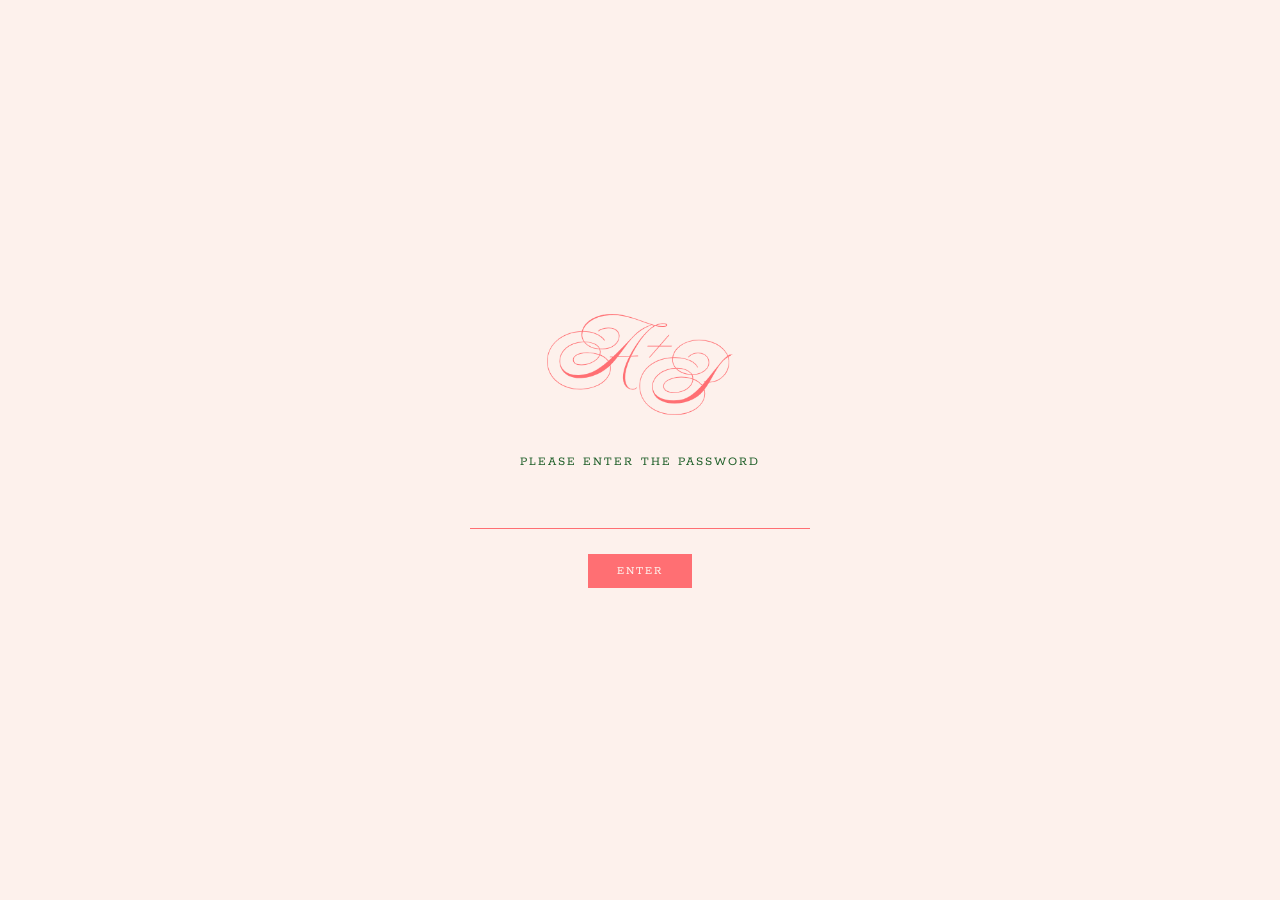
==== index.html @ d62380ea "Add password gate and block search engines Password box in front of all seven pages, styled to match" ====
<!DOCTYPE html>
<html lang="en">
<head>
  <meta charset="UTF-8" />
  <meta name="viewport" content="width=device-width, initial-scale=1.0" />
  <title>Alex &amp; Pen</title>
  <meta name="robots" content="noindex, nofollow" />
  <link rel="stylesheet" href="styles.css" />
  <script src="gate.js"></script>
</head>
<body>
  <nav class="site-nav">
    <a href="details.html">Details</a>
    <a href="menu.html">Menu</a>
    <a href="travel.html">Travel</a>
    <a href="accommodation.html">Accommodation</a>
    <a href="qanda.html">Q+A</a>
    <a href="rsvp.html">RSVP</a>
  </nav>

  <main class="hero">
    <div class="frame">
      <span class="script-name first">Alex &amp;</span>
      <img src="images/pen-and-alex.jpg" alt="Alex and Pen" />
      <span class="script-name second">Pen</span>
    </div>
    <p class="hero-meta">3 July 2027 &middot; Witherenden Farm House, East Sussex</p>
  </main>
</body>
</html>
---- styles.css ----
@import url('https://fonts.googleapis.com/css2?family=Ballet:opsz@16..72&family=Rokkitt:wght@300;400;500&display=swap');

/* Palette sampled directly from the Canva artwork */
:root {
  --blush: #fdf1ec;
  --green: #20602a;
  --coral: #ff6f73;
  --white: #ffffff;

  /* Photo frame width drives the whole hero.
     Canva: frame = 23.3% of canvas width, 42.7% of canvas height. */
  --frame-w: min(23.3vw, 41.4vh);
}

@media (orientation: portrait) {
  :root {
    --frame-w: min(44vw, 36vh);
  }
}

* {
  box-sizing: border-box;
}

html,
body {
  margin: 0;
  background: var(--blush);
}

body {
  color: var(--green);
  /* Rokkitt leads so every guest sees the same thing; American Typewriter
     only steps in if Google Fonts fails to load, on Macs. */
  font-family: 'Rokkitt', 'American Typewriter', Georgia, serif;
}

/* ---------- Nav ---------- */
/* Canva: baseline ~8.8% down the canvas, 3.7% right margin */
nav.site-nav {
  display: flex;
  justify-content: flex-end;
  align-items: baseline;
  gap: 2.4em;
  padding: 7.47vh 3.7vw 0;
  flex-wrap: wrap;
  font-size: clamp(0.72rem, 1.05vw, 0.95rem);
}

nav.site-nav a {
  color: var(--green);
  text-decoration: none;
  text-transform: uppercase;
  /* Geometric sans caps need tracking to breathe */
  letter-spacing: 0.16em;
  font-weight: 400;
  white-space: nowrap;
}

nav.site-nav a.active,
nav.site-nav a:hover {
  color: var(--coral);
}

/* Monogram home link, inner pages only. margin-right:auto pushes the
   remaining links to the right edge without changing nav's flex-end. */
nav.site-nav a.nav-brand {
  margin-right: auto;
  display: block;
  line-height: 0;
  /* nudge up so the artwork's optical centre sits on the nav baseline */
  align-self: center;
  margin-top: -1.25em;
}

nav.site-nav a.nav-brand img {
  display: block;
  height: clamp(38px, 4.2vw, 58px);
  width: auto;
}

/* ---------- Hero ---------- */
.hero {
  display: flex;
  flex-direction: column;
  align-items: center;
  padding: 0 24px;
}

/* The frame box is the anchor everything else is positioned against */
.frame {
  position: relative;
  width: var(--frame-w);
  /* Canva frame aspect = 0.970 (w/h) */
  height: calc(var(--frame-w) / 0.970);
  background: var(--white);
  /* Canva border ≈ 14/318 of frame width */
  padding: calc(var(--frame-w) * 0.044);
  margin-top: calc(var(--frame-w) * 0.473); /* room for the 'Alex &' overhang */
}

.frame img {
  display: block;
  width: 100%;
  height: 100%;
  object-fit: cover;
  object-position: 50% 12%;
}

.script-name {
  position: absolute;
  font-family: 'Ballet', cursive;
  color: var(--coral);
  line-height: 1;
  white-space: nowrap;
  pointer-events: none;
}

/* Canva ink extents: 'Alex &' sits 0.343F left of the frame, 0.280F above it,
   and is 1.274F wide. Offsets below are back-solved from the rendered ink box,
   which sits outside the layout box because of Ballet's tall ascenders. */
.script-name.first {
  font-size: calc(var(--frame-w) * 0.358);
  left: calc(var(--frame-w) * -0.326);
  top: calc(var(--frame-w) * -0.181);
}

/* Canva ink extents: 'Pen' ends 0.280F right of the frame, 0.116F below it,
   and is 0.686F wide. */
.script-name.second {
  font-size: calc(var(--frame-w) * 0.382);
  right: calc(var(--frame-w) * -0.277);
  bottom: calc(var(--frame-w) * -0.140);
}

/* Canva: date baseline sits ~0.32F below the frame */
.hero-meta {
  margin: calc(var(--frame-w) * 0.316) 0 0;
  text-align: center;
  text-transform: uppercase;
  letter-spacing: 0.16em;
  font-size: clamp(0.72rem, 1.05vw, 0.95rem);
  font-weight: 400;
}

/* ---------- Inner pages ---------- */
main.page {
  max-width: 720px;
  margin: 0 auto;
  padding: 6vh 24px 100px;
}

/* pages carrying a wide table need more room */
main.page-wide {
  max-width: 940px;
}

h1.page-title {
  font-family: 'Ballet', cursive;
  color: var(--coral);
  font-size: clamp(3.5rem, 8vw, 6rem);
  font-weight: 400;
  line-height: 1;
  text-align: center;
  margin: 0 0 0.3em;
}

.page-subtitle {
  text-align: center;
  text-transform: uppercase;
  letter-spacing: 0.16em;
  font-size: clamp(0.7rem, 1vw, 0.9rem);
  font-weight: 400;
  margin-bottom: 3rem;
}

section {
  margin-bottom: 2.5rem;
}

section h2 {
  font-weight: 500;
  font-size: 0.95rem;
  color: var(--coral);
  text-transform: uppercase;
  letter-spacing: 0.16em;
  margin-bottom: 0.6em;
}

section p a {
  color: var(--coral);
  text-decoration: none;
  border-bottom: 1px solid rgba(255, 111, 115, 0.35);
  transition: border-color 0.15s ease;
}

section p a:hover {
  border-bottom-color: var(--coral);
}

section p {
  font-size: 1rem;
  font-weight: 300;
  line-height: 1.8;
  margin: 0;
}

.center {
  text-align: center;
}

/* ---------- Tables ---------- */
/* wide content scrolls inside its own box so the page never scrolls sideways */
.table-scroll {
  overflow-x: auto;
  -webkit-overflow-scrolling: touch;
}

table.stays {
  border-collapse: collapse;
  width: 100%;
  min-width: 34rem;
  font-size: 0.95rem;
  font-weight: 300;
}

table.stays th {
  text-align: left;
  font-weight: 500;
  font-size: 0.72rem;
  letter-spacing: 0.16em;
  text-transform: uppercase;
  color: var(--coral);
  padding: 0 1rem 0.7rem 0;
  border-bottom: 1px solid rgba(32, 96, 42, 0.18);
  white-space: nowrap;
}

table.stays td {
  padding: 0.75rem 1rem 0.75rem 0;
  border-bottom: 1px solid rgba(32, 96, 42, 0.09);
  vertical-align: baseline;
}

/* numeric columns sit tighter and centred; the price column stays on one line */
table.stays th:not(:first-child),
table.stays td:not(:first-child) {
  text-align: center;
  white-space: nowrap;
}

table.stays th:last-child,
table.stays td:last-child {
  text-align: right;
  padding-right: 0;
}

table.stays tr:last-child td {
  border-bottom: none;
}

table.stays td a {
  color: var(--green);
  text-decoration: none;
  border-bottom: 1px solid rgba(255, 111, 115, 0.45);
  transition: color 0.15s ease, border-color 0.15s ease;
}

table.stays td a:hover {
  color: var(--coral);
  border-bottom-color: var(--coral);
}

table.stays .note {
  font-size: 0.8em;
  opacity: 0.65;
  white-space: nowrap;
}

footer {
  text-align: center;
  padding: 8vh 0 4vh;
  font-size: 0.95rem;
  opacity: 0.55;
}

@media (max-width: 640px) {
  nav.site-nav {
    justify-content: center;
    gap: 1.4em;
    padding: 4vh 20px 0;
  }

  /* Monogram gets its own centred line above the links */
  nav.site-nav a.nav-brand {
    margin-right: 0;
    flex-basis: 100%;
    margin-top: 0;
    margin-bottom: 0.4em;
  }

  /* the img is display:block, so centre it with auto margins, not text-align */
  nav.site-nav a.nav-brand img {
    margin-inline: auto;
  }

  /* Stack the stays table into cards so price isn't hidden off-screen */
  table.stays,
  table.stays tbody,
  table.stays tr,
  table.stays td {
    display: block;
    width: auto;
    min-width: 0;
  }

  table.stays thead {
    display: none;
  }

  table.stays tr {
    padding: 0.9rem 0;
    border-bottom: 1px solid rgba(32, 96, 42, 0.12);
  }

  table.stays td {
    padding: 0;
    border: none;
    display: flex;
    justify-content: space-between;
    gap: 1rem;
    text-align: right;
  }

  table.stays td::before {
    content: attr(data-label);
    font-size: 0.7rem;
    letter-spacing: 0.14em;
    text-transform: uppercase;
    opacity: 0.6;
    text-align: left;
  }

  /* property name spans the card as a heading, with no label */
  table.stays td[data-label="Property"] {
    display: block;
    text-align: left;
    font-size: 1.05rem;
    margin-bottom: 0.5rem;
  }

  table.stays td[data-label="Property"]::before {
    content: none;
  }

  table.stays td[data-label="Price"] {
    margin-top: 0.35rem;
    color: var(--coral);
  }

  table.stays tr:last-child {
    border-bottom: none;
  }
}

/* ---------- Password gate ---------- */
/* while locked, hide the real page but keep the gate itself visible */
html.gate-locked body > *:not(#gate) {
  display: none !important;
}

#gate {
  position: fixed;
  inset: 0;
  background: var(--blush);
  display: flex;
  align-items: center;
  justify-content: center;
  padding: 24px;
  z-index: 999;
}

.gate-inner {
  width: 100%;
  max-width: 340px;
  text-align: center;
}

.gate-mark {
  display: block;
  width: clamp(120px, 26vw, 190px);
  height: auto;
  margin: 0 auto 2.2rem;
}

.gate-label {
  display: block;
  text-transform: uppercase;
  letter-spacing: 0.16em;
  font-size: clamp(0.68rem, 1vw, 0.8rem);
  line-height: 1.7;
  margin-bottom: 1.2rem;
}

.gate-input {
  width: 100%;
  font-family: inherit;
  font-size: 1.05rem;
  text-align: center;
  letter-spacing: 0.08em;
  color: var(--green);
  background: transparent;
  border: none;
  border-bottom: 1px solid rgba(32, 96, 42, 0.35);
  padding: 0.5rem 0;
  border-radius: 0;
}

.gate-input:focus {
  outline: none;
  border-bottom-color: var(--coral);
}

.gate-button {
  margin-top: 1.6rem;
  font-family: inherit;
  font-size: 0.75rem;
  text-transform: uppercase;
  letter-spacing: 0.18em;
  color: var(--blush);
  background: var(--coral);
  border: none;
  border-radius: 0;
  padding: 0.8em 2.4em;
  cursor: pointer;
  transition: opacity 0.15s ease;
}

.gate-button:hover {
  opacity: 0.85;
}

.gate-error {
  margin: 1.1rem 0 0;
  font-size: 0.85rem;
  color: var(--coral);
}
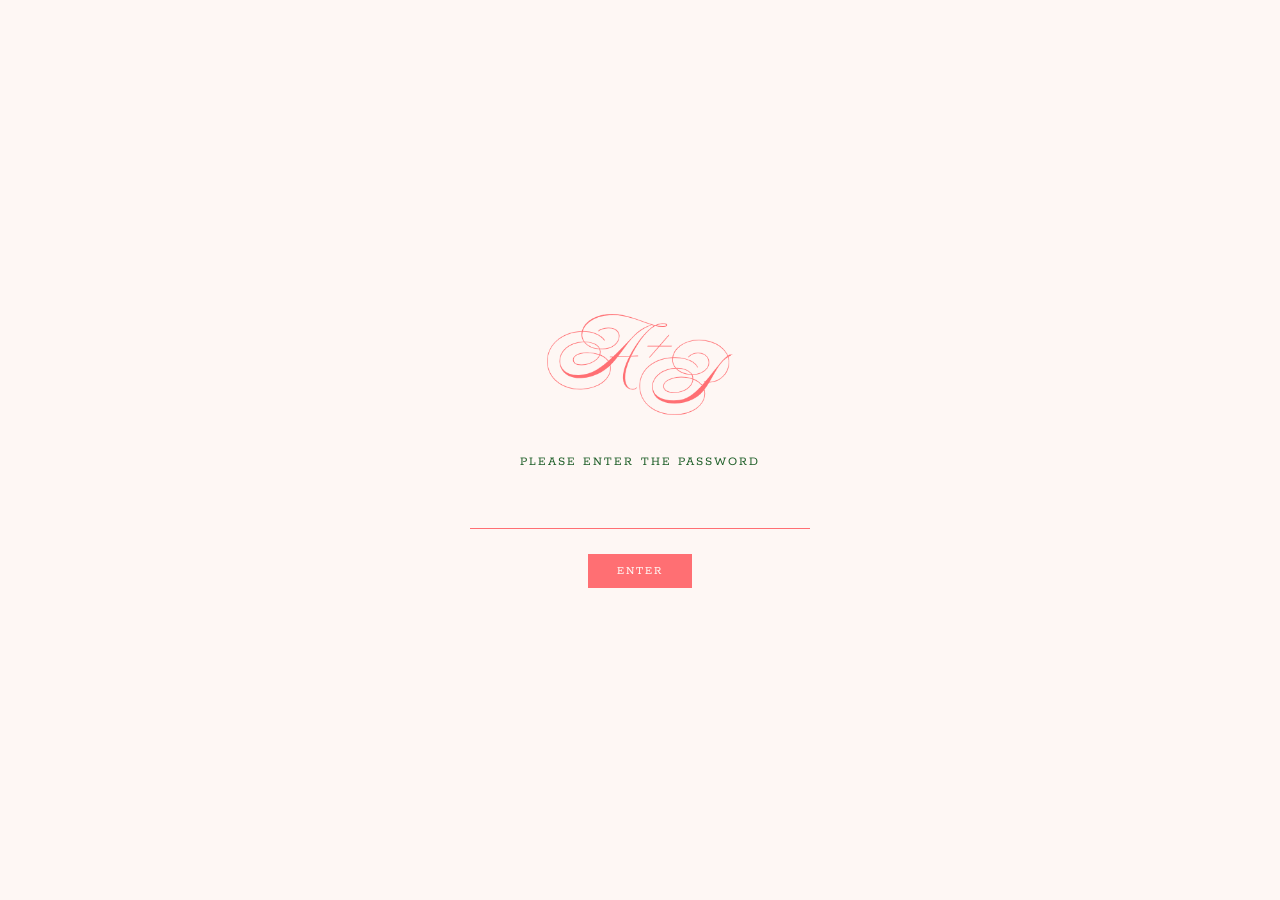
==== commit 713c85ee: "Add hamburger menu on mobile Under 640px the nav links collapse behind a top-left hamburger that ope" ====
--- a/index.html
+++ b/index.html
@@ -7,6 +7,7 @@
   <meta name="robots" content="noindex, nofollow" />
   <link rel="stylesheet" href="styles.css" />
   <script src="gate.js"></script>
+  <script src="nav.js"></script>
 </head>
 <body>
   <nav class="site-nav">
--- a/styles.css
+++ b/styles.css
@@ -2,7 +2,7 @@
 
 /* Palette sampled directly from the Canva artwork */
 :root {
-  --blush: #fdf1ec;
+  --blush: #fef7f4;
   --green: #20602a;
   --coral: #ff6f73;
   --white: #ffffff;
@@ -198,6 +198,16 @@
   border-bottom-color: var(--coral);
 }
 
+/* section p has no margin, so separate consecutive paragraphs */
+section p + p {
+  margin-top: 1rem;
+}
+
+/* Rokkitt is only loaded up to 500, so avoid a browser-faked 700 bold */
+section p strong {
+  font-weight: 500;
+}
+
 section p {
   font-size: 1rem;
   font-weight: 300;
@@ -207,6 +217,52 @@
 
 .center {
   text-align: center;
+}
+
+/* ---------- Schedule ---------- */
+ul.schedule {
+  list-style: none;
+  margin: 0;
+  padding: 0;
+}
+
+ul.schedule li {
+  display: flex;
+  gap: 1.6rem;
+  align-items: baseline;
+  padding: 0.6rem 0;
+  border-bottom: 1px solid rgba(32, 96, 42, 0.09);
+  font-size: 1rem;
+  font-weight: 300;
+}
+
+ul.schedule li:last-child {
+  border-bottom: none;
+}
+
+/* section p has no margin, so give copy following a schedule some air */
+ul.schedule + p {
+  margin-top: 1.3rem;
+}
+
+ul.schedule .time {
+  /* wide enough for a range like 14:30–15:00 without wrapping */
+  flex: 0 0 7.6rem;
+  color: var(--coral);
+  font-size: 0.75rem;
+  letter-spacing: 0.14em;
+  text-transform: uppercase;
+  white-space: nowrap;
+}
+
+@media (max-width: 640px) {
+  ul.schedule li {
+    gap: 1rem;
+  }
+
+  ul.schedule .time {
+    flex-basis: 6.8rem;
+  }
 }
 
 /* ---------- Tables ---------- */
@@ -445,3 +501,101 @@
   font-size: 0.85rem;
   color: var(--coral);
 }
+
+/* ---------- Mobile menu ---------- */
+/* Built by nav.js. On desktop the wrapper doesn't affect layout and the
+   toggle is hidden, so the nav renders exactly as before. */
+nav.site-nav .nav-links {
+  display: contents;
+}
+
+nav.site-nav .nav-toggle {
+  display: none;
+}
+
+@media (max-width: 640px) {
+  /* header row: hamburger top left, monogram (inner pages) centred */
+  html.nav-js nav.site-nav {
+    position: relative;
+    align-items: center;
+    min-height: 72px;
+    padding: 14px 20px;
+  }
+
+  html.nav-js nav.site-nav a.nav-brand {
+    margin-bottom: 0;
+  }
+
+  /* links hidden until the menu is opened */
+  html.nav-js nav.site-nav:not(.is-open) a:not(.nav-brand),
+  html.nav-js nav.site-nav:not(.is-open) .nav-links {
+    display: none;
+  }
+
+  nav.site-nav .nav-toggle {
+    display: block;
+    position: absolute;
+    top: 14px;
+    left: 12px;
+    width: 44px;
+    height: 44px;
+    padding: 0;
+    border: 0;
+    background: transparent;
+    cursor: pointer;
+    z-index: 60;
+  }
+
+  nav.site-nav .nav-toggle span {
+    position: absolute;
+    left: 11px;
+    width: 22px;
+    height: 1.5px;
+    background: var(--green);
+    transition: transform 0.2s ease, opacity 0.2s ease;
+  }
+
+  nav.site-nav .nav-toggle span:nth-child(1) { top: 15px; }
+  nav.site-nav .nav-toggle span:nth-child(2) { top: 21px; }
+  nav.site-nav .nav-toggle span:nth-child(3) { top: 27px; }
+
+  /* open: bars become a cross, pinned so it stays reachable over the menu */
+  nav.site-nav.is-open .nav-toggle {
+    position: fixed;
+  }
+
+  nav.site-nav.is-open .nav-toggle span:nth-child(1) {
+    transform: translateY(6px) rotate(45deg);
+  }
+
+  nav.site-nav.is-open .nav-toggle span:nth-child(2) {
+    opacity: 0;
+  }
+
+  nav.site-nav.is-open .nav-toggle span:nth-child(3) {
+    transform: translateY(-6px) rotate(-45deg);
+  }
+
+  nav.site-nav.is-open .nav-links {
+    position: fixed;
+    inset: 0;
+    z-index: 50;
+    display: flex;
+    flex-direction: column;
+    align-items: center;
+    justify-content: center;
+    gap: 0;
+    background: var(--blush);
+    font-size: 0.95rem;
+  }
+
+  /* spacing lives in the padding so each link is a ~47px tap target
+     rather than 18px of text with dead space between */
+  nav.site-nav.is-open .nav-links a {
+    padding: 0.9rem 2rem;
+  }
+
+  html.nav-open {
+    overflow: hidden;
+  }
+}
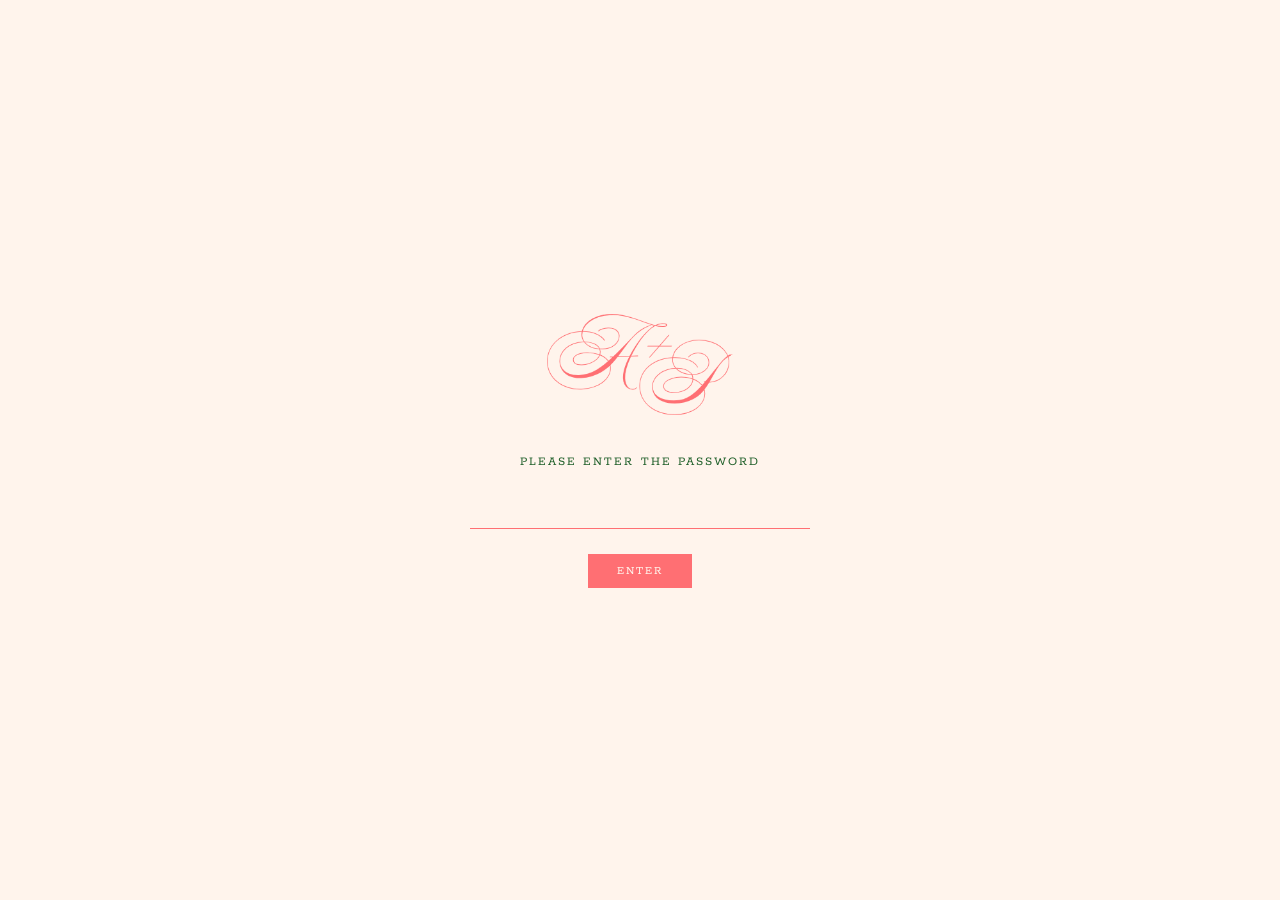
==== commit 5fde5658: "Use the 16 Nov photo on the front page The new photo carries its own white border, so the frame no l" ====
--- a/index.html
+++ b/index.html
@@ -14,7 +14,7 @@
     <a href="details.html">Details</a>
     <a href="menu.html">Menu</a>
     <a href="travel.html">Travel</a>
-    <a href="accommodation.html">Accommodation</a>
+    <a href="accommodation.html">Where to stay</a>
     <a href="qanda.html">Q+A</a>
     <a href="rsvp.html">RSVP</a>
   </nav>
@@ -22,10 +22,10 @@
   <main class="hero">
     <div class="frame">
       <span class="script-name first">Alex &amp;</span>
-      <img src="images/pen-and-alex.jpg" alt="Alex and Pen" />
+      <img src="images/pen-and-alex-16nov.jpg" alt="Alex and Pen" />
       <span class="script-name second">Pen</span>
     </div>
-    <p class="hero-meta">3 July 2027 &middot; Witherenden Farm House, East Sussex</p>
+    <p class="hero-meta"><span class="ev-date">3<span class="ev-ord">rd</span> July 2027</span><span class="ev-sep"> &middot; </span><span class="ev-venue">Witherenden Farm House</span><span class="ev-sep">, </span><span class="ev-region">East Sussex</span></p>
   </main>
 </body>
 </html>
--- a/styles.css
+++ b/styles.css
@@ -2,7 +2,7 @@
 
 /* Palette sampled directly from the Canva artwork */
 :root {
-  --blush: #fef7f4;
+  --blush: #fff4ec;
   --green: #20602a;
   --coral: #ff6f73;
   --white: #ffffff;
@@ -93,9 +93,7 @@
   width: var(--frame-w);
   /* Canva frame aspect = 0.970 (w/h) */
   height: calc(var(--frame-w) / 0.970);
-  background: var(--white);
-  /* Canva border ≈ 14/318 of frame width */
-  padding: calc(var(--frame-w) * 0.044);
+  /* The photo carries its own white border, so no padding or fill here */
   margin-top: calc(var(--frame-w) * 0.473); /* room for the 'Alex &' overhang */
 }
 
@@ -104,7 +102,7 @@
   width: 100%;
   height: 100%;
   object-fit: cover;
-  object-position: 50% 12%;
+  object-position: center;
 }
 
 .script-name {
@@ -536,7 +534,7 @@
     display: block;
     position: absolute;
     top: 14px;
-    left: 12px;
+    right: 12px;
     width: 44px;
     height: 44px;
     padding: 0;
@@ -599,3 +597,227 @@
     overflow: hidden;
   }
 }
+
+/* ---------- Date and venue line ---------- */
+/* Desktop: one line, "3 July 2027 · Witherenden Farm House, East Sussex".
+   Mobile: stacked on three lines with the ordinal shown. */
+.ev-ord {
+  display: none;
+}
+
+@media (max-width: 640px) {
+  .hero-meta,
+  .page-subtitle {
+    line-height: 1.9;
+  }
+
+  .ev-date,
+  .ev-venue,
+  .ev-region {
+    display: block;
+  }
+
+  .ev-sep {
+    display: none;
+  }
+
+  .ev-ord {
+    display: inline;
+  }
+}
+
+/* ---------- RSVP form ---------- */
+.rsvp {
+  max-width: 440px;
+  margin: 0 auto;
+}
+
+.rsvp-field {
+  margin: 0 0 1.9rem;
+  padding: 0;
+  border: 0;
+  min-width: 0;
+}
+
+/* question titles only — the answer options are labels too, so scope to the
+   text-field label rather than every label in a field */
+div.rsvp-field > label,
+.rsvp-field > legend {
+  display: block;
+  padding: 0;
+  margin-bottom: 0.7rem;
+  font-size: 0.75rem;
+  font-weight: 500;
+  letter-spacing: 0.16em;
+  text-transform: uppercase;
+  color: var(--coral);
+}
+
+.rsvp-field input[type="text"],
+.rsvp-field textarea {
+  width: 100%;
+  font-family: inherit;
+  font-size: 1rem;
+  font-weight: 300;
+  color: var(--green);
+  background: transparent;
+  border: none;
+  border-bottom: 1px solid rgba(32, 96, 42, 0.35);
+  border-radius: 0;
+  padding: 0.45rem 0;
+}
+
+.rsvp-field textarea {
+  border: 1px solid rgba(32, 96, 42, 0.25);
+  padding: 0.6rem 0.7rem;
+  line-height: 1.6;
+  resize: vertical;
+}
+
+.rsvp-field input[type="text"]:focus,
+.rsvp-field textarea:focus {
+  outline: none;
+  border-color: var(--coral);
+}
+
+.rsvp-hint {
+  margin: 0.45rem 0 0;
+  font-size: 0.85rem;
+  font-weight: 300;
+  line-height: 1.5;
+  opacity: 0.7;
+}
+
+/* radio choices as tappable pills; the real input stays for keyboard and
+   screen-reader use */
+.rsvp-choice label {
+  position: relative;
+  display: inline-block;
+  margin: 0 0.5rem 0.6rem 0;
+  cursor: pointer;
+}
+
+.rsvp-choice input {
+  position: absolute;
+  opacity: 0;
+  width: 1px;
+  height: 1px;
+}
+
+.rsvp-choice span {
+  display: inline-block;
+  padding: 0.9rem 1.2rem;
+  border: 1px solid rgba(32, 96, 42, 0.35);
+  font-size: 0.78rem;
+  font-weight: 400;
+  letter-spacing: 0.14em;
+  text-transform: uppercase;
+  color: var(--green);
+  transition: background-color 0.15s ease, color 0.15s ease, border-color 0.15s ease;
+}
+
+/* dish names are too long for uppercase pills: one per row, in sentence case */
+.rsvp-choice--stack label {
+  display: block;
+  margin-right: 0;
+}
+
+.rsvp-choice--stack span {
+  display: block;
+  padding: 0.75rem 1rem;
+  font-size: 0.95rem;
+  font-weight: 300;
+  letter-spacing: normal;
+  text-transform: none;
+  line-height: 1.45;
+}
+
+.rsvp-choice input:checked + span {
+  background: var(--coral);
+  border-color: var(--coral);
+  color: var(--white);
+}
+
+.rsvp-choice input:focus-visible + span {
+  outline: 2px solid var(--coral);
+  outline-offset: 2px;
+}
+
+.rsvp-hp {
+  position: absolute;
+  left: -9999px;
+  width: 1px;
+  height: 1px;
+  overflow: hidden;
+}
+
+.rsvp-submit {
+  font-family: inherit;
+  font-size: 0.75rem;
+  text-transform: uppercase;
+  letter-spacing: 0.18em;
+  color: var(--white);
+  background: var(--coral);
+  border: none;
+  border-radius: 0;
+  padding: 0.95em 2.6em;
+  cursor: pointer;
+  transition: opacity 0.15s ease;
+}
+
+.rsvp-submit:hover {
+  opacity: 0.85;
+}
+
+.rsvp-submit:disabled {
+  opacity: 0.6;
+  cursor: default;
+}
+
+.rsvp .rsvp-error {
+  margin: 1rem 0 0;
+  font-size: 0.9rem;
+  color: var(--coral);
+}
+
+.rsvp-thanks {
+  text-align: center;
+  padding: 1rem 0 2rem;
+}
+
+.rsvp-thanks:focus {
+  outline: none;
+}
+
+.rsvp .rsvp-thanks-title {
+  font-family: 'Ballet', cursive;
+  font-weight: 400;
+  font-size: clamp(3rem, 10vw, 4.5rem);
+  line-height: 1;
+  color: var(--coral);
+  margin: 0 0 1rem;
+}
+
+.rsvp .rsvp-thanks-body {
+  margin: 0;
+}
+
+.rsvp .rsvp-deadline {
+  margin: 0 0 2.4rem;
+  text-align: center;
+  font-size: 0.75rem;
+  letter-spacing: 0.16em;
+  text-transform: uppercase;
+}
+
+/* ---------- Map ---------- */
+figure.map {
+  margin: 0 0 3rem;
+}
+
+figure.map img {
+  display: block;
+  width: 100%;
+  height: auto;
+}
+
